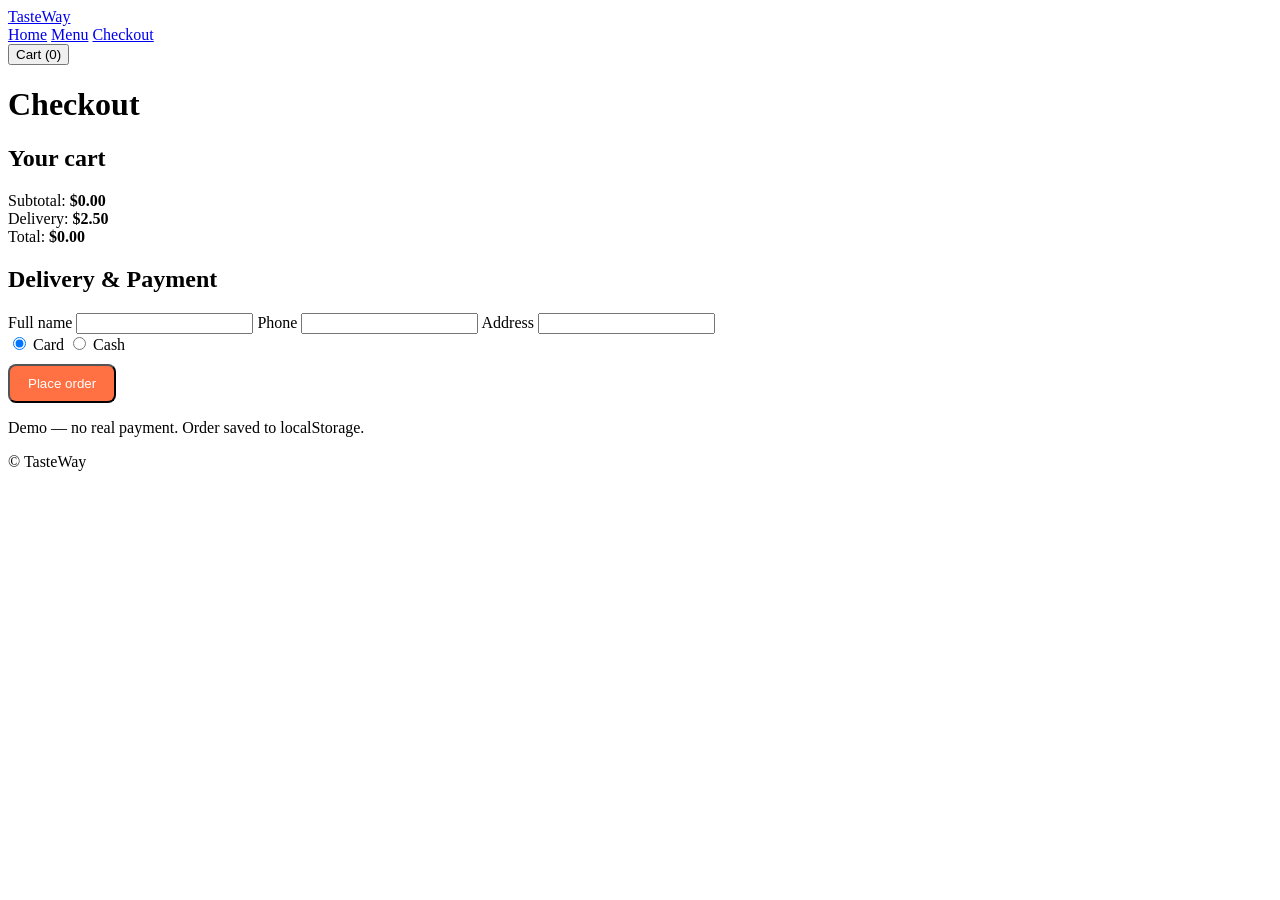
==== payment.html @ 6914619b "Update payment.html" ====
<!doctype html>
<html lang="en">
<head>
  <meta charset="utf-8" />
  <meta name="viewport" content="width=device-width,initial-scale=1" />
  <title>TasteWay — Checkout</title>
  <link href="https://fonts.googleapis.com/css2?family=Inter:wght@300;400;600;700&display=swap" rel="stylesheet">
  <link rel="stylesheet" href="style.css">
</head>
<body>
  <header class="nav">
    <div class="container nav-inner">
      <a class="brand" href="index.html">TasteWay</a>
      <nav>
        <a href="index.html">Home</a>
        <a href="products.html">Menu</a>
        <a href="payment.html">Checkout</a>
      </nav>
      <button id="cartBtn" class="cart-btn">Cart (<span class="cart-count">0</span>)</button>
    </div>
  </header>

  <main class="container checkout">
    <h1>Checkout</h1>
    <div class="checkout-grid">
      <section class="cart-panel">
        <h2>Your cart</h2>
        <div id="cartItems" class="cart-items"></div>
        <div class="cart-totals">
          <div>Subtotal: <strong id="subtotal">$0.00</strong></div>
          <div>Delivery: <strong id="delivery">$2.50</strong></div>
          <div class="total">Total: <strong id="total">$0.00</strong></div>
        </div>
      </section>

      <section class="form-panel">
        <h2>Delivery & Payment</h2>
        <form id="checkoutForm">
          <label>Full name <input required name="name" /></label>
          <label>Phone <input required name="phone" /></label>
          <label>Address <input required name="address" /></label>
          <div class="payment-methods">
            <label><input type="radio" name="method" value="card" checked /> Card</label>
            <label><input type="radio" name="method" value="cash" /> Cash</label>
          </div>
          <button class="btn" type="submit">Place order</button>
          <p class="muted">Demo — no real payment. Order saved to localStorage.</p>
        </form>
      </section>
    </div>
  </main>

  <footer class="site-footer">
    <div class="container">© <span id="year3"></span> TasteWay</div>
  </footer>

  <script src="app.js"></script>
  <script>
    document.getElementById('year3').textContent = new Date().getFullYear();
    document.getElementById('cartBtn').addEventListener('click', ()=> location.href = 'payment.html');

    function renderCart(){
      const items = getCart();
      const container = document.getElementById('cartItems');
      container.innerHTML = '';
      if (!items.length) {
        container.innerHTML = '<p class="muted">Cart empty. <a href="products.html">Browse menu</a></p>';
      } else {
        for (const it of items){
          const row = document.createElement('div');
          row.className = 'cart-row';
          row.innerHTML = `
            <div class="cart-row-left">
              <div class="cart-title">${it.title}</div>
              <div class="muted small">$${it.price.toFixed(2)} × ${it.qty}</div>
            </div>
            <div class="cart-row-right">
              <button class="small-icon dec-btn" data-id="${it.id}">−</button>
              <span>${it.qty}</span>
              <button class="small-icon inc-btn" data-id="${it.id}">+</button>
              <button class="small-icon danger rem-btn" data-id="${it.id}">✕</button>
            </div>
          `;
          container.appendChild(row);
        }
      }
      updateTotals();
      // attach handlers after render
      container.querySelectorAll('.inc-btn').forEach(b=>b.addEventListener('click', e=>{ updateQty(e.currentTarget.dataset.id,1); renderCart(); }));
      container.querySelectorAll('.dec-btn').forEach(b=>b.addEventListener('click', e=>{ updateQty(e.currentTarget.dataset.id,-1); renderCart(); }));
      container.querySelectorAll('.rem-btn').forEach(b=>b.addEventListener('click', e=>{ removeFromCart(e.currentTarget.dataset.id); renderCart(); }));
    }

    function updateTotals(){
      const items = getCart();
      const subtotal = items.reduce((s,i)=> s + i.price * i.qty, 0);
      const delivery = items.length ? 2.5 : 0;
      const total = subtotal + delivery;
      document.getElementById('subtotal').textContent = $${subtotal.toFixed(2)};
      document.getElementById('delivery').textContent = $${delivery.toFixed(2)};
      document.getElementById('total').textContent = $${total.toFixed(2)};
    }

    renderCart();

    document.getElementById('checkoutForm').addEventListener('submit', function(e){
      e.preventDefault();
      const items = getCart();
      if (!items.length) { alert('Cart is empty. Add items before placing order.'); return; }
      const form = Object.fromEntries(new FormData(e.target).entries());
      const subtotal = parseFloat(document.getElementById('subtotal').textContent.replace('$',''));
      const delivery = parseFloat(document.getElementById('delivery').textContent.replace('$',''));
      const total = parseFloat(document.getElementById('total').textContent.replace('$',''));
      const order = { id: 'ORD' + Date.now(), created: new Date().toISOString(), items, totals:{subtotal,delivery,total}, customer:form };
      localStorage.setItem('lastOrder', JSON.stringify(order));
      clearCart();
      refreshCartCount();
      alert('Order placed! Redirecting to confirmation.');
      location.href = 'thankyou.html';
    });
  </script>
</body>
</html>
---- style.css ----
/* BASIC RESET */
}


.product-grid {
display: grid;
grid-template-columns: repeat(auto-fit, minmax(250px, 1fr));
gap: 30px;
margin-top: 30px;
}


.product-card {
background: white;
padding: 20px;
border-radius: 15px;
text-align: center;
box-shadow: 0 4px 10px rgba(0,0,0,0.1);
}


.product-card img {
width: 100%;
height: 180px;
object-fit: cover;
border-radius: 12px;
}


.btn, .btn-small {
display: inline-block;
background: #ff7043;
color: white;
padding: 10px 18px;
border-radius: 8px;
text-decoration: none;
margin-top: 10px;
cursor: pointer;
}


.btn-small {
padding: 8px 14px;
}


/* PAYMENT FORM */
.payment-container {
width: 90%;
max-width: 500px;
margin: 50px auto;
background: white;
padding: 30px;
border-radius: 15px;
box-shadow: 0 4px 10px rgba(0,0,0,0.1);
}


.payment-form label {
display: block;
margin-top: 15px;
}


.payment-form input {
width: 100%;
padding: 10px;
margin-top: 5px;
border-radius: 8px;
border: 1px solid #ccc;
}


/* THANK YOU PAGE */
.thankyou {
text-align: center;
padding: 120px 20px;
}


.thankyou h1 {
font-size: 40px;
}
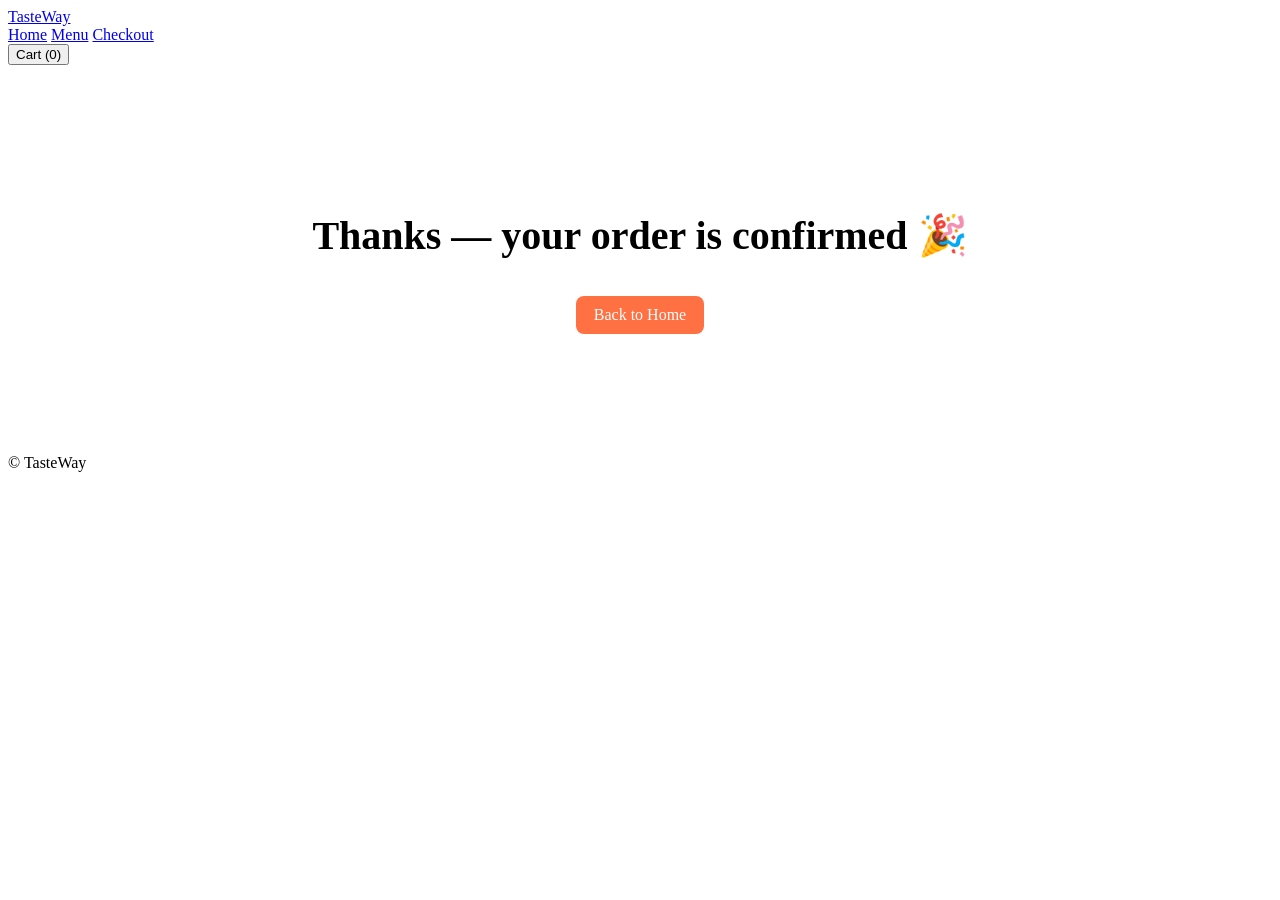
==== commit 22b7e36c: "Update payment.html" ====
--- a/payment.html
+++ b/payment.html
@@ -3,7 +3,7 @@
 <head>
   <meta charset="utf-8" />
   <meta name="viewport" content="width=device-width,initial-scale=1" />
-  <title>TasteWay — Checkout</title>
+  <title>TasteWay — Order Confirmed</title>
   <link href="https://fonts.googleapis.com/css2?family=Inter:wght@300;400;600;700&display=swap" rel="stylesheet">
   <link rel="stylesheet" href="style.css">
 </head>
@@ -20,104 +20,37 @@
     </div>
   </header>
 
-  <main class="container checkout">
-    <h1>Checkout</h1>
-    <div class="checkout-grid">
-      <section class="cart-panel">
-        <h2>Your cart</h2>
-        <div id="cartItems" class="cart-items"></div>
-        <div class="cart-totals">
-          <div>Subtotal: <strong id="subtotal">$0.00</strong></div>
-          <div>Delivery: <strong id="delivery">$2.50</strong></div>
-          <div class="total">Total: <strong id="total">$0.00</strong></div>
-        </div>
-      </section>
-
-      <section class="form-panel">
-        <h2>Delivery & Payment</h2>
-        <form id="checkoutForm">
-          <label>Full name <input required name="name" /></label>
-          <label>Phone <input required name="phone" /></label>
-          <label>Address <input required name="address" /></label>
-          <div class="payment-methods">
-            <label><input type="radio" name="method" value="card" checked /> Card</label>
-            <label><input type="radio" name="method" value="cash" /> Cash</label>
-          </div>
-          <button class="btn" type="submit">Place order</button>
-          <p class="muted">Demo — no real payment. Order saved to localStorage.</p>
-        </form>
-      </section>
+  <main class="container thankyou">
+    <div class="thank-panel">
+      <h1>Thanks — your order is confirmed 🎉</h1>
+      <p id="orderText" class="lead"></p>
+      <div id="orderDetails" class="order-details"></div>
+      <a class="btn" href="index.html">Back to Home</a>
     </div>
   </main>
 
   <footer class="site-footer">
-    <div class="container">© <span id="year3"></span> TasteWay</div>
+    <div class="container">© <span id="year4"></span> TasteWay</div>
   </footer>
 
   <script src="app.js"></script>
   <script>
-    document.getElementById('year3').textContent = new Date().getFullYear();
+    document.getElementById('year4').textContent = new Date().getFullYear();
     document.getElementById('cartBtn').addEventListener('click', ()=> location.href = 'payment.html');
 
-    function renderCart(){
-      const items = getCart();
-      const container = document.getElementById('cartItems');
-      container.innerHTML = '';
-      if (!items.length) {
-        container.innerHTML = '<p class="muted">Cart empty. <a href="products.html">Browse menu</a></p>';
-      } else {
-        for (const it of items){
-          const row = document.createElement('div');
-          row.className = 'cart-row';
-          row.innerHTML = `
-            <div class="cart-row-left">
-              <div class="cart-title">${it.title}</div>
-              <div class="muted small">$${it.price.toFixed(2)} × ${it.qty}</div>
-            </div>
-            <div class="cart-row-right">
-              <button class="small-icon dec-btn" data-id="${it.id}">−</button>
-              <span>${it.qty}</span>
-              <button class="small-icon inc-btn" data-id="${it.id}">+</button>
-              <button class="small-icon danger rem-btn" data-id="${it.id}">✕</button>
-            </div>
-          `;
-          container.appendChild(row);
-        }
-      }
-      updateTotals();
-      // attach handlers after render
-      container.querySelectorAll('.inc-btn').forEach(b=>b.addEventListener('click', e=>{ updateQty(e.currentTarget.dataset.id,1); renderCart(); }));
-      container.querySelectorAll('.dec-btn').forEach(b=>b.addEventListener('click', e=>{ updateQty(e.currentTarget.dataset.id,-1); renderCart(); }));
-      container.querySelectorAll('.rem-btn').forEach(b=>b.addEventListener('click', e=>{ removeFromCart(e.currentTarget.dataset.id); renderCart(); }));
+    const order = JSON.parse(localStorage.getItem('lastOrder') || 'null');
+    const det = document.getElementById('orderDetails');
+    if (!order) {
+      document.getElementById('orderText').textContent = 'No recent order found.';
+      det.innerHTML = '<p class="muted">Place an order first.</p>';
+    } else {
+      document.getElementById('orderText').textContent = Order #${order.id} placed on ${new Date(order.created).toLocaleString()}.;
+      let html = '<h3>Items</h3><ul>';
+      order.items.forEach(i => html += <li>${i.title} × ${i.qty} — $${(i.price * i.qty).toFixed(2)}</li>);
+      html += </ul><h4>Totals</h4><p>Subtotal: $${order.totals.subtotal.toFixed(2)}</p><p>Delivery: $${order.totals.delivery.toFixed(2)}</p><p><strong>Total: $${order.totals.total.toFixed(2)}</strong></p>;
+      html += <h4>Delivery to</h4><p>${order.customer.name} — ${order.customer.phone}<br>${order.customer.address}</p>;
+      det.innerHTML = html;
     }
-
-    function updateTotals(){
-      const items = getCart();
-      const subtotal = items.reduce((s,i)=> s + i.price * i.qty, 0);
-      const delivery = items.length ? 2.5 : 0;
-      const total = subtotal + delivery;
-      document.getElementById('subtotal').textContent = $${subtotal.toFixed(2)};
-      document.getElementById('delivery').textContent = $${delivery.toFixed(2)};
-      document.getElementById('total').textContent = $${total.toFixed(2)};
-    }
-
-    renderCart();
-
-    document.getElementById('checkoutForm').addEventListener('submit', function(e){
-      e.preventDefault();
-      const items = getCart();
-      if (!items.length) { alert('Cart is empty. Add items before placing order.'); return; }
-      const form = Object.fromEntries(new FormData(e.target).entries());
-      const subtotal = parseFloat(document.getElementById('subtotal').textContent.replace('$',''));
-      const delivery = parseFloat(document.getElementById('delivery').textContent.replace('$',''));
-      const total = parseFloat(document.getElementById('total').textContent.replace('$',''));
-      const order = { id: 'ORD' + Date.now(), created: new Date().toISOString(), items, totals:{subtotal,delivery,total}, customer:form };
-      localStorage.setItem('lastOrder', JSON.stringify(order));
-      clearCart();
-      refreshCartCount();
-      alert('Order placed! Redirecting to confirmation.');
-      location.href = 'thankyou.html';
-    });
   </script>
 </body>
 </html>
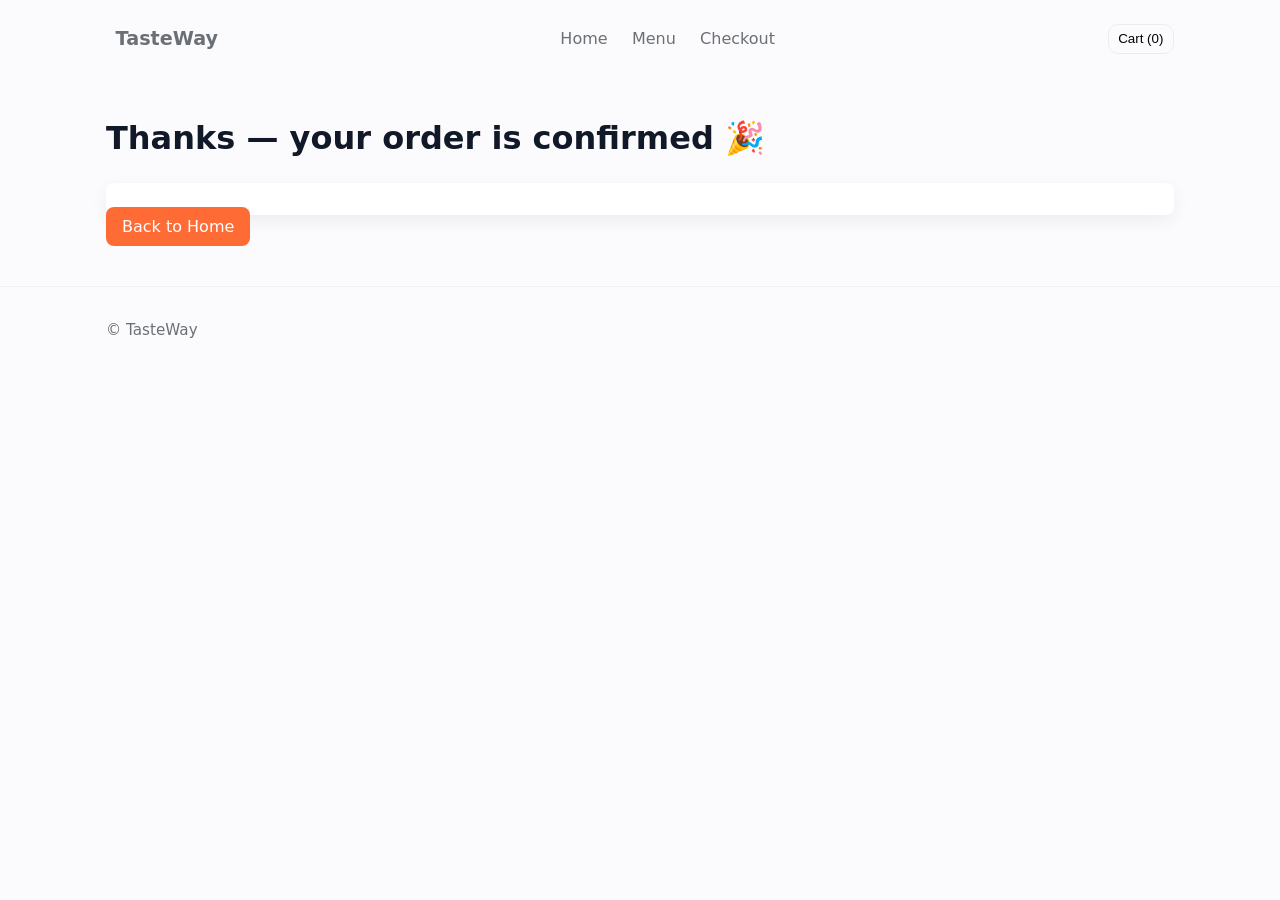
==== commit 3b15964e: "Update payment.html" ====
--- a/payment.html
+++ b/payment.html
@@ -1,6 +1,15 @@
 <!doctype html>
 <html lang="en">
 <head>
+  <!-- Google tag (gtag.js) -->
+<script async src="https://www.googletagmanager.com/gtag/js?id=G-7ZP6T7VD4P"></script>
+<script>
+  window.dataLayer = window.dataLayer || [];
+  function gtag(){dataLayer.push(arguments);}
+  gtag('js', new Date());
+
+  gtag('config', 'G-7ZP6T7VD4P');
+</script>
   <meta charset="utf-8" />
   <meta name="viewport" content="width=device-width,initial-scale=1" />
   <title>TasteWay — Order Confirmed</title>
--- a/style.css
+++ b/style.css
@@ -1,83 +1,47 @@
-/* BASIC RESET */
+:root{
+  --bg:#fbfbfd; --card:#ffffff; --muted:#6b6f76; --accent:#ff6b35; --shadow:0 6px 18px rgba(17,24,39,0.06); --max-width:1100px;
+  font-size:16px;
 }
-
-
-.product-grid {
-display: grid;
-grid-template-columns: repeat(auto-fit, minmax(250px, 1fr));
-gap: 30px;
-margin-top: 30px;
-}
-
-
-.product-card {
-background: white;
-padding: 20px;
-border-radius: 15px;
-text-align: center;
-box-shadow: 0 4px 10px rgba(0,0,0,0.1);
-}
-
-
-.product-card img {
-width: 100%;
-height: 180px;
-object-fit: cover;
-border-radius: 12px;
-}
-
-
-.btn, .btn-small {
-display: inline-block;
-background: #ff7043;
-color: white;
-padding: 10px 18px;
-border-radius: 8px;
-text-decoration: none;
-margin-top: 10px;
-cursor: pointer;
-}
-
-
-.btn-small {
-padding: 8px 14px;
-}
-
-
-/* PAYMENT FORM */
-.payment-container {
-width: 90%;
-max-width: 500px;
-margin: 50px auto;
-background: white;
-padding: 30px;
-border-radius: 15px;
-box-shadow: 0 4px 10px rgba(0,0,0,0.1);
-}
-
-
-.payment-form label {
-display: block;
-margin-top: 15px;
-}
-
-
-.payment-form input {
-width: 100%;
-padding: 10px;
-margin-top: 5px;
-border-radius: 8px;
-border: 1px solid #ccc;
-}
-
-
-/* THANK YOU PAGE */
-.thankyou {
-text-align: center;
-padding: 120px 20px;
-}
-
-
-.thankyou h1 {
-font-size: 40px;
-}
+*{box-sizing:border-box}
+html,body{height:100%}
+body{margin:0;font-family:Inter,system-ui,Segoe UI,Roboto,Arial;background:var(--bg);color:#111827;line-height:1.45}
+.container{max-width:var(--max-width);margin:0 auto;padding:1rem}
+.nav{padding:0.5rem 0;position:sticky;top:0;background:transparent;z-index:20}
+.nav-inner{display:flex;align-items:center;justify-content:space-between;gap:1rem}
+.brand{font-weight:700;color:#111827;text-decoration:none;font-size:1.2rem}
+.nav a{margin:0 0.6rem;color:var(--muted);text-decoration:none}
+.cart-btn{background:transparent;border:1px solid rgba(0,0,0,0.06);padding:0.4rem 0.6rem;border-radius:10px}
+.hero{display:flex;gap:1rem;align-items:center;padding:2rem 0}
+.hero-left{flex:1}
+.hero-right{flex:1}
+.hero-right img{width:100%;height:260px;object-fit:cover;border-radius:12px;box-shadow:var(--shadow)}
+.lead{color:var(--muted)}
+.hero-actions{display:flex;gap:0.6rem;margin-top:0.8rem}
+.btn{background:var(--accent);color:#fff;padding:0.6rem 1rem;border-radius:8px;text-decoration:none}
+.btn-ghost{background:transparent;border:1px solid rgba(0,0,0,0.06);color:var(--muted)}
+.cards{display:grid;grid-template-columns:repeat(auto-fit,minmax(220px,1fr));gap:1rem;margin-top:1rem}
+.card{background:var(--card);border-radius:10px;overflow:hidden;box-shadow:var(--shadow);display:flex;flex-direction:column}
+.card img{width:100%;height:140px;object-fit:cover}
+.card-body{padding:0.8rem}
+.menu-grid{display:grid;grid-template-columns:repeat(auto-fit,minmax(240px,1fr));gap:1rem;margin-top:1rem}
+.menu-card{background:var(--card);border-radius:10px;overflow:hidden;box-shadow:var(--shadow)}
+.menu-card img{width:100%;height:150px;object-fit:cover}
+.menu-card-body{padding:0.7rem}
+.menu-meta{display:flex;justify-content:space-between;align-items:center}
+.filter-row{display:flex;justify-content:flex-end;margin-top:1rem}
+.filter-row input{padding:0.5rem;border-radius:8px;border:1px solid #eaeaea;min-width:220px}
+.site-footer{padding:1rem 0;color:var(--muted);font-size:0.95rem;border-top:1px solid rgba(0,0,0,0.04);margin-top:2rem}
+.muted{color:var(--muted)}
+.btn-sm{background:var(--accent);color:#fff;padding:0.45rem 0.6rem;border-radius:8px;border:none;cursor:pointer}
+.small-icon{border:none;background:transparent;padding:0.25rem 0.5rem;border-radius:6px;cursor:pointer}
+.small-icon.danger{color:#d14343}
+.cart-items{min-height:60px}
+.cart-row{display:flex;justify-content:space-between;align-items:center;padding:0.5rem 0;border-bottom:1px solid #f4f4f6}
+.cart-row-left{max-width:70%}
+.cart-row-right{display:flex;gap:0.4rem;align-items:center}
+.checkout-grid{display:grid;grid-template-columns:1fr 360px;gap:1rem}
+.cart-panel{background:var(--card);padding:1rem;border-radius:10px;box-shadow:var(--shadow)}
+.form-panel{background:var(--card);padding:1rem;border-radius:10px;box-shadow:var(--shadow)}
+.form-panel input{width:100%;padding:0.6rem;border-radius:6px;border:1px solid #ececec;margin-bottom:0.6rem}
+.order-details{background:#fff;padding:1rem;border-radius:8px;box-shadow:var(--shadow);margin-top:1rem}
+@media (max-width:900px){ .hero{flex-direction:column} .checkout-grid{grid-template-columns:1fr} }
